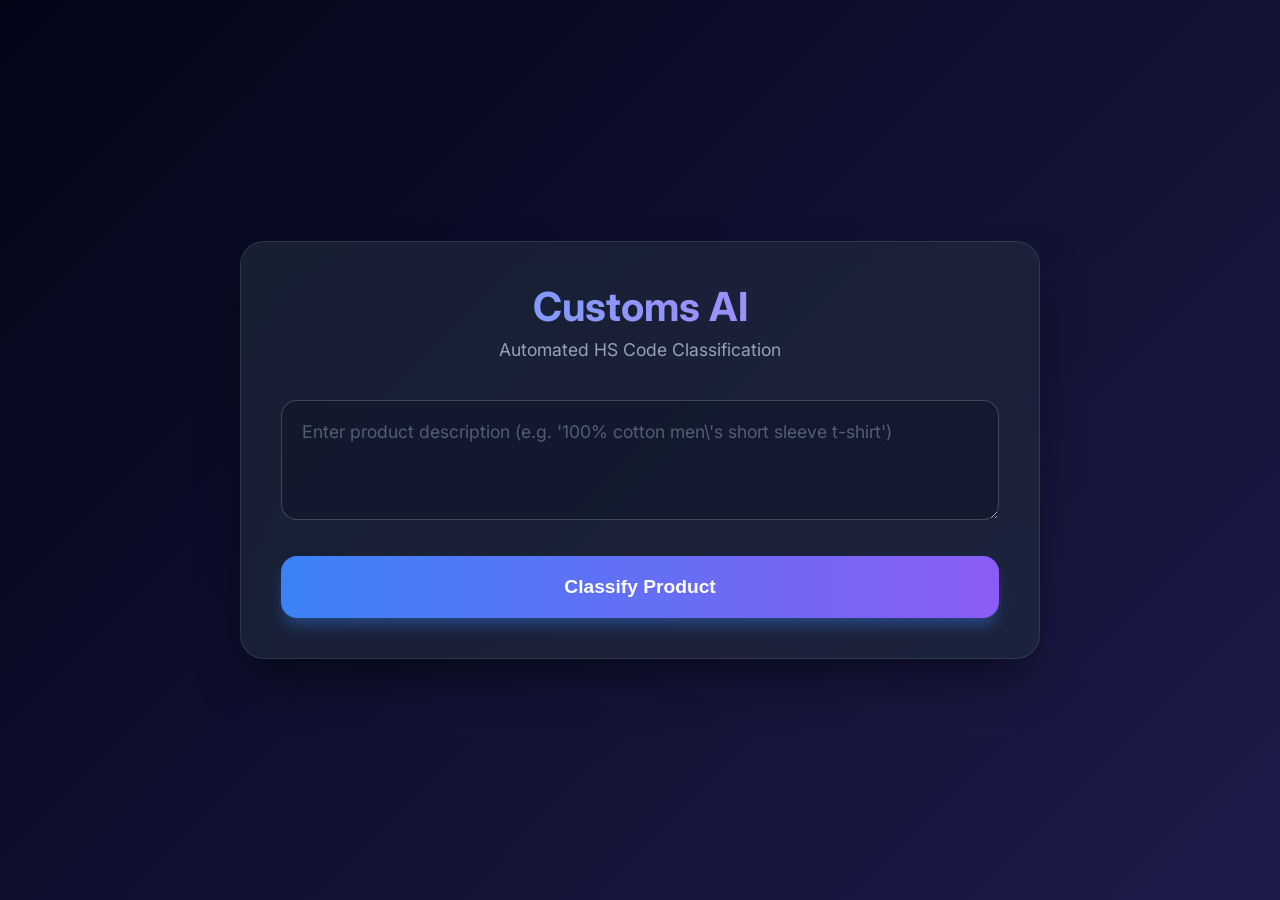
==== task-1-customs-classification/templates/index.html @ 9d143245 "task 1 complete" ====
<!DOCTYPE html>
<html lang="en">
<head>
    <meta charset="UTF-8">
    <meta name="viewport" content="width=device-width, initial-scale=1.0">
    <title>Customs Classification Assistant</title>
    <link href="https://fonts.googleapis.com/css2?family=Inter:wght@300;400;500;600;700&display=swap" rel="stylesheet">
    <style>
        :root {
            --bg-color: #0f172a; /* Slate 900 */
            --card-bg: rgba(30, 41, 59, 0.7); /* Slate 800 with opacity */
            --primary: #3b82f6; /* Blue 500 */
            --primary-hover: #2563eb; /* Blue 600 */
            --text-main: #f8fafc; /* Slate 50 */
            --text-muted: #94a3b8; /* Slate 400 */
            --success: #10b981; /* Emerald 500 */
            --warning: #f59e0b; /* Amber 500 */
            --error: #ef4444; /* Red 500 */
        }

        * {
            box-sizing: border-box;
            margin: 0;
            padding: 0;
        }

        body {
            font-family: 'Inter', sans-serif;
            background: linear-gradient(135deg, #020617 0%, #1e1b4b 100%);
            color: var(--text-main);
            min-height: 100vh;
            display: flex;
            justify-content: center;
            align-items: center;
            padding: 2rem;
        }

        .container {
            width: 100%;
            max-width: 800px;
        }

        .glass-card {
            background: var(--card-bg);
            backdrop-filter: blur(12px);
            -webkit-backdrop-filter: blur(12px);
            border: 1px solid rgba(255, 255, 255, 0.1);
            border-radius: 1.5rem;
            padding: 2.5rem;
            box-shadow: 0 25px 50px -12px rgba(0, 0, 0, 0.5);
            transition: transform 0.3s ease, box-shadow 0.3s ease;
        }

        .header {
            text-align: center;
            margin-bottom: 2.5rem;
        }

        .header h1 {
            font-size: 2.5rem;
            font-weight: 700;
            background: linear-gradient(to right, #60a5fa, #c084fc);
            -webkit-background-clip: text;
            -webkit-text-fill-color: transparent;
            margin-bottom: 0.5rem;
        }

        .header p {
            color: var(--text-muted);
            font-size: 1.1rem;
        }

        .input-group {
            margin-bottom: 2rem;
            position: relative;
        }

        textarea {
            width: 100%;
            background: rgba(15, 23, 42, 0.6);
            border: 1px solid rgba(255, 255, 255, 0.2);
            border-radius: 1rem;
            padding: 1.25rem;
            color: var(--text-main);
            font-size: 1.1rem;
            font-family: 'Inter', sans-serif;
            resize: vertical;
            min-height: 120px;
            transition: all 0.3s ease;
            outline: none;
        }

        textarea:focus {
            border-color: var(--primary);
            box-shadow: 0 0 0 4px rgba(59, 130, 246, 0.2);
        }

        textarea::placeholder {
            color: rgba(148, 163, 184, 0.5);
        }

        .btn-classify {
            width: 100%;
            background: linear-gradient(to right, var(--primary), #8b5cf6);
            color: white;
            border: none;
            border-radius: 1rem;
            padding: 1.25rem;
            font-size: 1.2rem;
            font-weight: 600;
            cursor: pointer;
            transition: all 0.3s ease;
            box-shadow: 0 10px 15px -3px rgba(59, 130, 246, 0.4);
            position: relative;
            overflow: hidden;
        }

        .btn-classify:hover {
            transform: translateY(-2px);
            box-shadow: 0 20px 25px -5px rgba(59, 130, 246, 0.5);
        }

        .btn-classify:active {
            transform: translateY(1px);
        }

        .btn-classify.loading {
            pointer-events: none;
            opacity: 0.8;
        }

        .btn-classify.loading span {
            visibility: hidden;
        }

        .btn-classify.loading::after {
            content: "";
            position: absolute;
            width: 24px;
            height: 24px;
            top: 50%;
            left: 50%;
            margin-top: -12px;
            margin-left: -12px;
            border: 3px solid rgba(255,255,255,0.3);
            border-top-color: white;
            border-radius: 50%;
            animation: spin 1s infinite linear;
        }

        @keyframes spin {
            to { transform: rotate(360deg); }
        }

        /* Results Area */
        #results {
            margin-top: 2.5rem;
            display: none;
            animation: slideUp 0.5s ease;
        }

        @keyframes slideUp {
            from { opacity: 0; transform: translateY(20px); }
            to { opacity: 1; transform: translateY(0); }
        }

        .status-badge {
            display: inline-block;
            padding: 0.5rem 1.25rem;
            border-radius: 2rem;
            font-weight: 600;
            font-size: 0.9rem;
            text-transform: uppercase;
            letter-spacing: 0.05em;
            margin-bottom: 1.5rem;
        }

        .status-classified { background: rgba(16, 185, 129, 0.2); color: var(--success); border: 1px solid rgba(16, 185, 129, 0.3); }
        .status-manual_review { background: rgba(245, 158, 11, 0.2); color: var(--warning); border: 1px solid rgba(245, 158, 11, 0.3); }
        .status-invalid { background: rgba(239, 68, 68, 0.2); color: var(--error); border: 1px solid rgba(239, 68, 68, 0.3); }

        .result-main {
            background: rgba(0, 0, 0, 0.2);
            border-radius: 1rem;
            padding: 1.5rem;
            margin-bottom: 1.5rem;
            border-left: 4px solid var(--primary);
        }

        .hs-code {
            font-size: 2.5rem;
            font-weight: 700;
            font-family: monospace;
            margin-bottom: 0.5rem;
            color: #fff;
        }

        .hs-desc {
            color: var(--text-muted);
            font-size: 1.1rem;
            line-height: 1.6;
        }

        .flags-container, .alternatives-container {
            margin-top: 1.5rem;
        }

        .section-title {
            font-size: 1rem;
            color: var(--text-muted);
            text-transform: uppercase;
            letter-spacing: 0.05em;
            margin-bottom: 1rem;
            font-weight: 600;
        }

        .flag-item {
            background: rgba(239, 68, 68, 0.1);
            color: #fca5a5;
            padding: 0.75rem 1rem;
            border-radius: 0.75rem;
            margin-bottom: 0.5rem;
            display: flex;
            align-items: center;
        }
        
        .flag-item::before {
            content: "⚠️";
            margin-right: 0.5rem;
        }

        .alt-item {
            background: rgba(255, 255, 255, 0.05);
            padding: 1rem;
            border-radius: 0.75rem;
            margin-bottom: 0.75rem;
            display: flex;
            justify-content: space-between;
            align-items: center;
            transition: background 0.2s ease;
        }

        .alt-item:hover {
            background: rgba(255, 255, 255, 0.1);
        }

        .alt-code {
            font-family: monospace;
            font-weight: 600;
            color: #93c5fd;
            font-size: 1.1rem;
        }

        .alt-desc {
            flex-grow: 1;
            margin: 0 1rem;
            font-size: 0.9rem;
            color: var(--text-muted);
            white-space: nowrap;
            overflow: hidden;
            text-overflow: ellipsis;
        }

        .alt-score {
            background: rgba(0,0,0,0.3);
            padding: 0.25rem 0.5rem;
            border-radius: 0.5rem;
            font-size: 0.8rem;
            font-family: monospace;
            color: #cbd5e1;
        }

    </style>
</head>
<body>

    <div class="container">
        <div class="glass-card">
            <div class="header">
                <h1>Customs AI</h1>
                <p>Automated HS Code Classification</p>
            </div>

            <div class="input-group">
                <textarea id="descriptionInput" placeholder="Enter product description (e.g. '100% cotton men\'s short sleeve t-shirt')"></textarea>
            </div>

            <button id="classifyBtn" class="btn-classify" onclick="classify()">
                <span>Classify Product</span>
            </button>

            <div id="results">
                <!-- Status Badge -->
                <div id="statusBadge" class="status-badge"></div>

                <!-- Main Prediction -->
                <div id="mainResult" class="result-main">
                    <div id="hsCode" class="hs-code"></div>
                    <div id="hsDesc" class="hs-desc"></div>
                </div>

                <!-- Risk Flags -->
                <div id="flagsSection" class="flags-container" style="display: none;">
                    <div class="section-title">Risk Flags</div>
                    <div id="flagsList"></div>
                </div>

                <!-- Alternatives -->
                <div id="alternativesSection" class="alternatives-container" style="display: none;">
                    <div class="section-title">Alternatives</div>
                    <div id="alternativesList"></div>
                </div>
            </div>
        </div>
    </div>

    <script>
        async function classify() {
            const input = document.getElementById('descriptionInput').value;
            const btn = document.getElementById('classifyBtn');
            const resultsDiv = document.getElementById('results');
            
            if (!input.trim()) {
                // Flash border red quickly if empty
                document.getElementById('descriptionInput').style.borderColor = 'var(--error)';
                setTimeout(() => {
                    document.getElementById('descriptionInput').style.borderColor = 'rgba(255, 255, 255, 0.2)';
                }, 500);
            }

            // UI Loading state
            btn.classList.add('loading');
            resultsDiv.style.display = 'none';

            try {
                const response = await fetch('/api/classify', {
                    method: 'POST',
                    headers: { 'Content-Type': 'application/json' },
                    body: JSON.stringify({ description: input })
                });

                const data = await response.json();
                renderResults(data);

            } catch (error) {
                console.error("Classification error:", error);
                alert("An error occurred connecting to the API.");
            } finally {
                btn.classList.remove('loading');
            }
        }

        function renderResults(data) {
            const resultsDiv = document.getElementById('results');
            const statusBadge = document.getElementById('statusBadge');
            const mainResult = document.getElementById('mainResult');
            const hsCode = document.getElementById('hsCode');
            const hsDesc = document.getElementById('hsDesc');
            
            const flagsSection = document.getElementById('flagsSection');
            const flagsList = document.getElementById('flagsList');
            
            const alternativesSection = document.getElementById('alternativesSection');
            const alternativesList = document.getElementById('alternativesList');

            // Reset states
            statusBadge.className = 'status-badge';
            flagsList.innerHTML = '';
            alternativesList.innerHTML = '';

            // Status Map
            const statusDisplay = {
                'classified': '✅ Classified',
                'manual_review': '⚠️ Manual Review Required',
                'invalid': '❌ Invalid Input'
            };

            statusBadge.textContent = statusDisplay[data.status] || data.status;
            statusBadge.classList.add(`status-${data.status}`);

            if (data.status === 'invalid' || !data.hs_code) {
                mainResult.style.display = 'none';
                alternativesSection.style.display = 'none';
            } else {
                mainResult.style.display = 'block';
                hsCode.textContent = data.hs_code;
                hsDesc.textContent = data.description;
                
                // Alternatives
                if (data.alternatives && data.alternatives.length > 0) {
                    alternativesSection.style.display = 'block';
                    data.alternatives.forEach(alt => {
                        alternativesList.innerHTML += `
                            <div class="alt-item">
                                <span class="alt-code">${alt.hs_code}</span>
                                <span class="alt-desc" title="${alt.description}">${alt.description}</span>
                                <span class="alt-score">${alt.decision_score.toFixed(4)}</span>
                            </div>
                        `;
                    });
                } else {
                    alternativesSection.style.display = 'none';
                }
            }

            // Risk Flags
            if (data.risk_flags && data.risk_flags.length > 0) {
                flagsSection.style.display = 'block';
                data.risk_flags.forEach(flag => {
                    flagsList.innerHTML += `<div class="flag-item">${flag}</div>`;
                });
            } else {
                flagsSection.style.display = 'none';
            }

            resultsDiv.style.display = 'block';
        }
    </script>
</body>
</html>
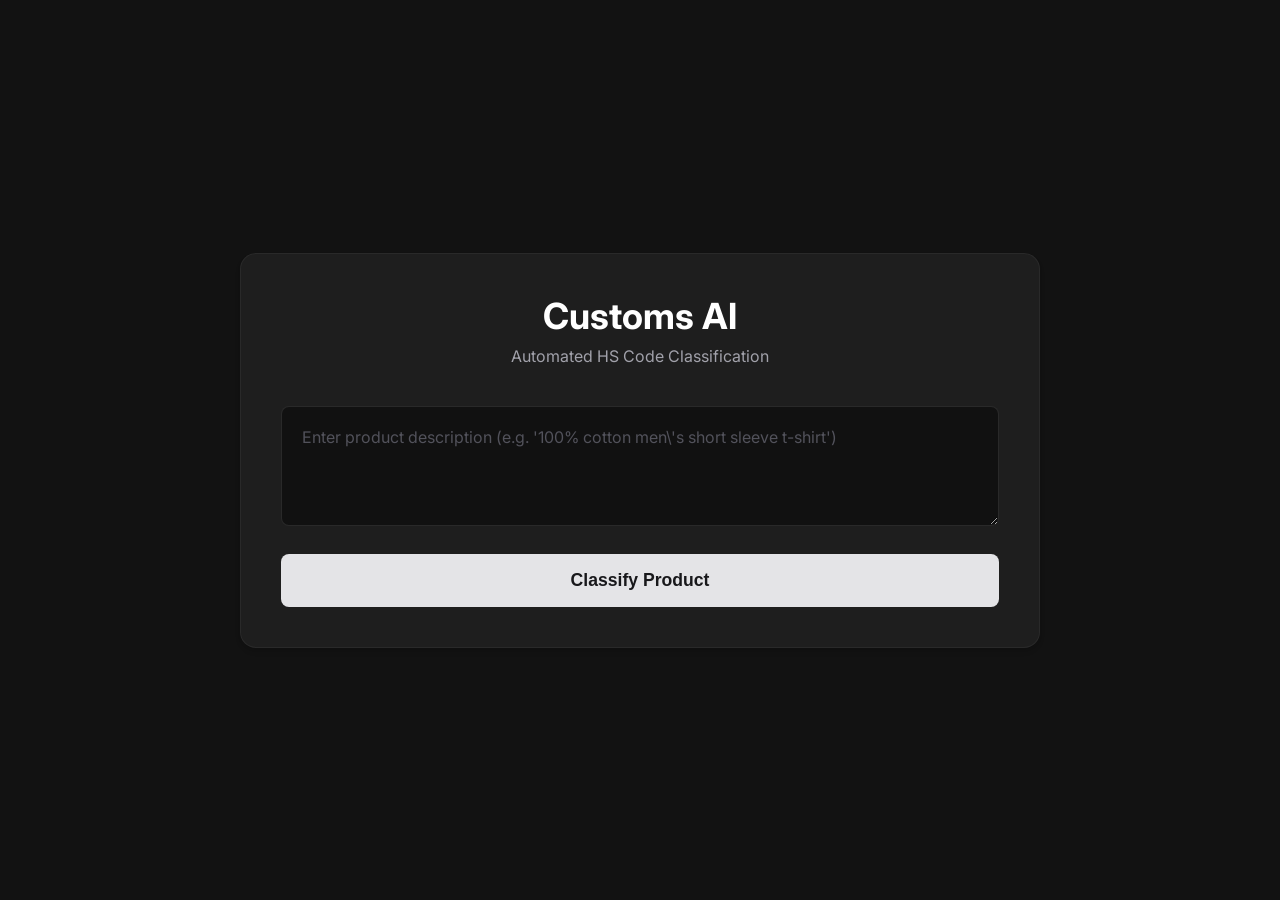
==== commit 3a442412: "Started task 2 and task 4" ====
--- a/task-1-customs-classification/templates/index.html
+++ b/task-1-customs-classification/templates/index.html
@@ -7,15 +7,14 @@
     <link href="https://fonts.googleapis.com/css2?family=Inter:wght@300;400;500;600;700&display=swap" rel="stylesheet">
     <style>
         :root {
-            --bg-color: #0f172a; /* Slate 900 */
-            --card-bg: rgba(30, 41, 59, 0.7); /* Slate 800 with opacity */
-            --primary: #3b82f6; /* Blue 500 */
-            --primary-hover: #2563eb; /* Blue 600 */
-            --text-main: #f8fafc; /* Slate 50 */
-            --text-muted: #94a3b8; /* Slate 400 */
-            --success: #10b981; /* Emerald 500 */
-            --warning: #f59e0b; /* Amber 500 */
-            --error: #ef4444; /* Red 500 */
+            --bg-color: #121212;
+            --card-bg: #1e1e1e;
+            --primary: #ffffff;
+            --text-main: #ffffff;
+            --text-muted: #a1a1aa;
+            --success: #10b981;
+            --warning: #f59e0b;
+            --error: #ef4444;
         }
 
         * {
@@ -26,7 +25,7 @@
 
         body {
             font-family: 'Inter', sans-serif;
-            background: linear-gradient(135deg, #020617 0%, #1e1b4b 100%);
+            background: var(--bg-color);
             color: var(--text-main);
             min-height: 100vh;
             display: flex;
@@ -42,12 +41,10 @@
 
         .glass-card {
             background: var(--card-bg);
-            backdrop-filter: blur(12px);
-            -webkit-backdrop-filter: blur(12px);
-            border: 1px solid rgba(255, 255, 255, 0.1);
-            border-radius: 1.5rem;
+            border: 1px solid rgba(255, 255, 255, 0.05);
+            border-radius: 1rem;
             padding: 2.5rem;
-            box-shadow: 0 25px 50px -12px rgba(0, 0, 0, 0.5);
+            box-shadow: 0 4px 6px -1px rgba(0, 0, 0, 0.1), 0 2px 4px -1px rgba(0, 0, 0, 0.06);
             transition: transform 0.3s ease, box-shadow 0.3s ease;
         }
 
@@ -57,67 +54,62 @@
         }
 
         .header h1 {
-            font-size: 2.5rem;
+            font-size: 2.25rem;
             font-weight: 700;
-            background: linear-gradient(to right, #60a5fa, #c084fc);
-            -webkit-background-clip: text;
-            -webkit-text-fill-color: transparent;
+            color: var(--text-main);
             margin-bottom: 0.5rem;
         }
 
         .header p {
             color: var(--text-muted);
-            font-size: 1.1rem;
+            font-size: 1rem;
         }
 
         .input-group {
-            margin-bottom: 2rem;
+            margin-bottom: 1.5rem;
             position: relative;
         }
 
         textarea {
             width: 100%;
-            background: rgba(15, 23, 42, 0.6);
-            border: 1px solid rgba(255, 255, 255, 0.2);
-            border-radius: 1rem;
+            background: #111111;
+            border: 1px solid rgba(255, 255, 255, 0.1);
+            border-radius: 0.5rem;
             padding: 1.25rem;
             color: var(--text-main);
-            font-size: 1.1rem;
+            font-size: 1rem;
             font-family: 'Inter', sans-serif;
             resize: vertical;
             min-height: 120px;
-            transition: all 0.3s ease;
+            transition: all 0.2s ease;
             outline: none;
         }
 
         textarea:focus {
-            border-color: var(--primary);
-            box-shadow: 0 0 0 4px rgba(59, 130, 246, 0.2);
+            border-color: rgba(255, 255, 255, 0.3);
         }
 
         textarea::placeholder {
-            color: rgba(148, 163, 184, 0.5);
+            color: #52525b;
         }
 
         .btn-classify {
             width: 100%;
-            background: linear-gradient(to right, var(--primary), #8b5cf6);
-            color: white;
+            background: #e4e4e7;
+            color: #18181b;
             border: none;
-            border-radius: 1rem;
-            padding: 1.25rem;
-            font-size: 1.2rem;
+            border-radius: 0.5rem;
+            padding: 1rem;
+            font-size: 1.1rem;
             font-weight: 600;
             cursor: pointer;
-            transition: all 0.3s ease;
-            box-shadow: 0 10px 15px -3px rgba(59, 130, 246, 0.4);
+            transition: all 0.2s ease;
             position: relative;
             overflow: hidden;
         }
 
         .btn-classify:hover {
-            transform: translateY(-2px);
-            box-shadow: 0 20px 25px -5px rgba(59, 130, 246, 0.5);
+            background: #ffffff;
         }
 
         .btn-classify:active {
@@ -127,6 +119,7 @@
         .btn-classify.loading {
             pointer-events: none;
             opacity: 0.8;
+            color: transparent;
         }
 
         .btn-classify.loading span {
@@ -142,8 +135,8 @@
             left: 50%;
             margin-top: -12px;
             margin-left: -12px;
-            border: 3px solid rgba(255,255,255,0.3);
-            border-top-color: white;
+            border: 3px solid rgba(0,0,0,0.1);
+            border-top-color: #000;
             border-radius: 50%;
             animation: spin 1s infinite linear;
         }
